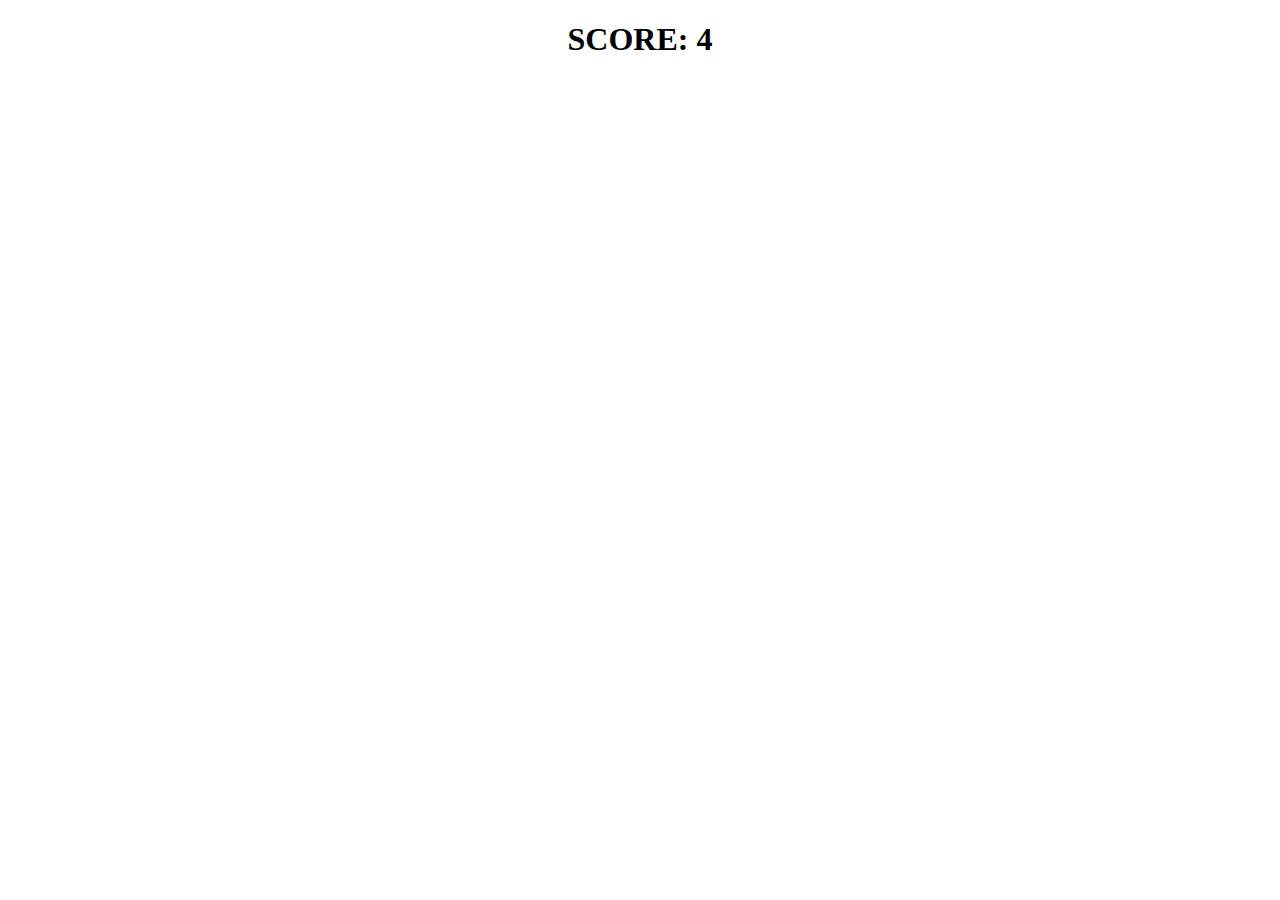
==== 3QSA1/index.html @ 6b40e933 "Add 3QSA1" ====
<!DOCTYPE html>
<html lang="en">
<head>
    <meta charset="UTF-8">
    <meta name="viewport" content="width=device-width, initial-scale=1.0">
    <title>Asteroids</title>
    <style>
        body {
            overflow: hidden;
            font-family: bahnschrift;
            cursor: none;
            text-align: center;
        } img {
            user-select: none;
        } img#player {
            width: 10%;
            transition: transform 0.1s, opacity 1s;
            position: absolute;
            opacity: 0;
        } div#bullets img {
            position: absolute;
            width: 2.5%;
        } div#meteors img {
            position: absolute;
            width: 5%;
        } h1#ui {
            text-align: center;
        }
    </style>
</head>
<body>
    <div id="bullets"></div>
    <div id="meteors"></div>
    
    <img src="resources/ship.png" id="player" draggable="false">
    
    <div id="effects"></div>
    
    <h1 id="ui">SCORE: 0</h1>
    
    <script>
        var player = document.getElementById("player");
        var position = [0, 0], movement;
        var alive = true;
        
        var score = 0;

        document.addEventListener("mousemove", event => {
            if (alive) {
             player.style.top = `${event.pageY}px`;
             player.style.left = `${event.pageX}px`;
 
             movement = event.pageX - position[0];
             if (movement > 90) movement = 90;
             else if (movement < -90) movement = -90;
             player.style.transform = `translate(-50%, -50%) rotate(${movement}deg)`;
             
             position = [event.pageX, event.pageY];
 
             player.style.opacity = 1;
            }
        });

        document.addEventListener("click", event => {
            if (document.querySelectorAll("div#bullets img").length < 3 && alive) {
                document.getElementById("bullets").innerHTML += `<img src='resources/missile.png' style='top: ${event.pageY + 10 - Math.random() * 20}px; left: ${event.pageX + 10 - Math.random() * 20}px; transform: translate(-50%, -50%) rotate(${movement + 20 -  Math.random() * 40}deg)'>`;
            }
        });
        
        function run() {
            score += 0.1;
            document.getElementById("ui").textContent = `SCORE: ${Math.round(score)}`;
            
            document.querySelectorAll("div#bullets img").forEach(bullet => {
             let angle = parseFloat(bullet.style.transform.slice(29, -4));
             bullet.style.top = `${parseFloat(bullet.style.top.slice(0, -2)) - 20 * Math.sin((angle + 90) / 180 * Math.PI)}px`;
             bullet.style.left = `${parseFloat(bullet.style.left.slice(0, -2)) - 20 * Math.cos((angle + 90) / 180 * Math.PI)}px`;
             
             let rect = bullet.getBoundingClientRect();
             
             if (rect.bottom < 0 || rect.right < 0 || rect.left > 1920) {
              bullet.parentElement.removeChild(bullet);
             }
            });
            
            document.querySelectorAll("div#effects img").forEach(effect => {
             let opacity = parseFloat(effect.style.opacity);
             opacity -= 0.04;
             if (opacity <= 0) effect.parentElement.removeChild(effect);
             effect.style.opacity = opacity;
            });
             
            document.querySelectorAll("div#meteors img").forEach(meteor => {
             meteor.style.top = `${parseFloat(meteor.style.top.slice(0, -2)) + 20}px`;
             
             if (parseFloat(meteor.style.top.slice(0, -2)) > 1080) {
              meteor.parentElement.removeChild(meteor);
             }
             
             let rect = meteor.getBoundingClientRect();
             
             // Meteor has made contact with player
             if (Math.pow(position[0] - rect.left - rect.width / 2, 2) + Math.pow(position[1] - rect.bottom + rect.width / 2, 2) < 8000) {
              // Game over
              alert("GAME OVER");
              alive = false;
             }
             
             // Meteor has made contact with bullet
             document.querySelectorAll("div#bullets img").forEach(bullet => {
              let brect = bullet.getBoundingClientRect();
              
              if (Math.pow((rect.left + rect.width / 2) - (brect.left + brect.width / 2), 2) + Math.pow((rect.top + rect.height / 2) - (brect.top + brect.height / 2), 2) < 8000) {
               score += 50;
               
               // Destroy bullet & meteor
               bullet.parentElement.removeChild(bullet);
               meteor.parentElement.removeChild(meteor);
               
               // Explosion
               document.getElementById("effects").innerHTML += `<img src='resources/boom.png' style='transform: translate(-50%, -50%); opacity: 1; position: absolute; top: ${brect.top}px; left: ${brect.left}px;'>`;
              }
              
              
             });
            });
            
            if (Math.random() < score / 5000 && document.querySelectorAll("div#meteors img").length < 20) {
             document.getElementById("meteors").innerHTML += `<img src='resources/meteor.png' style='top: -200px; left: ${Math.random() * (window.innerWidth - 100) + 50}px;'>`;
            }
            
            if (alive) {
             window.requestAnimationFrame(run);
            }
        }
        
        window.onload = run;
    </script>
</body>
</html>
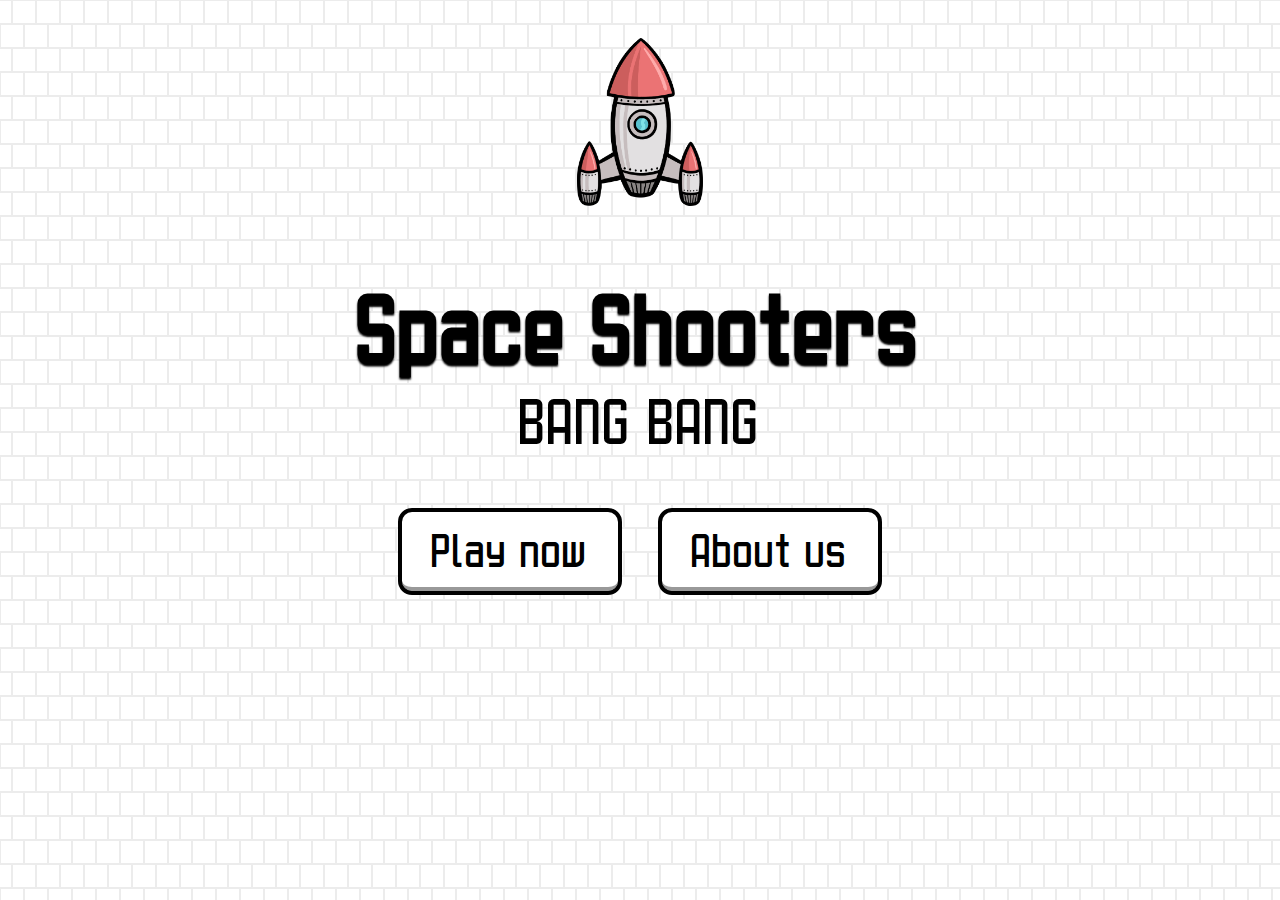
==== commit f71c18b8: "did stuff" ====
--- a/3QSA1/index.html
+++ b/3QSA1/index.html
@@ -1,140 +1,92 @@
-<!DOCTYPE html>
-<html lang="en">
-<head>
-    <meta charset="UTF-8">
-    <meta name="viewport" content="width=device-width, initial-scale=1.0">
-    <title>Asteroids</title>
-    <style>
-        body {
-            overflow: hidden;
-            font-family: bahnschrift;
-            cursor: none;
-            text-align: center;
-        } img {
-            user-select: none;
-        } img#player {
-            width: 10%;
-            transition: transform 0.1s, opacity 1s;
-            position: absolute;
-            opacity: 0;
-        } div#bullets img {
-            position: absolute;
-            width: 2.5%;
-        } div#meteors img {
-            position: absolute;
-            width: 5%;
-        } h1#ui {
-            text-align: center;
-        }
-    </style>
-</head>
-<body>
-    <div id="bullets"></div>
-    <div id="meteors"></div>
-    
-    <img src="resources/ship.png" id="player" draggable="false">
-    
-    <div id="effects"></div>
-    
-    <h1 id="ui">SCORE: 0</h1>
-    
-    <script>
-        var player = document.getElementById("player");
-        var position = [0, 0], movement;
-        var alive = true;
-        
-        var score = 0;
-
-        document.addEventListener("mousemove", event => {
-            if (alive) {
-             player.style.top = `${event.pageY}px`;
-             player.style.left = `${event.pageX}px`;
- 
-             movement = event.pageX - position[0];
-             if (movement > 90) movement = 90;
-             else if (movement < -90) movement = -90;
-             player.style.transform = `translate(-50%, -50%) rotate(${movement}deg)`;
-             
-             position = [event.pageX, event.pageY];
- 
-             player.style.opacity = 1;
-            }
-        });
-
-        document.addEventListener("click", event => {
-            if (document.querySelectorAll("div#bullets img").length < 3 && alive) {
-                document.getElementById("bullets").innerHTML += `<img src='resources/missile.png' style='top: ${event.pageY + 10 - Math.random() * 20}px; left: ${event.pageX + 10 - Math.random() * 20}px; transform: translate(-50%, -50%) rotate(${movement + 20 -  Math.random() * 40}deg)'>`;
-            }
-        });
-        
-        function run() {
-            score += 0.1;
-            document.getElementById("ui").textContent = `SCORE: ${Math.round(score)}`;
-            
-            document.querySelectorAll("div#bullets img").forEach(bullet => {
-             let angle = parseFloat(bullet.style.transform.slice(29, -4));
-             bullet.style.top = `${parseFloat(bullet.style.top.slice(0, -2)) - 20 * Math.sin((angle + 90) / 180 * Math.PI)}px`;
-             bullet.style.left = `${parseFloat(bullet.style.left.slice(0, -2)) - 20 * Math.cos((angle + 90) / 180 * Math.PI)}px`;
-             
-             let rect = bullet.getBoundingClientRect();
-             
-             if (rect.bottom < 0 || rect.right < 0 || rect.left > 1920) {
-              bullet.parentElement.removeChild(bullet);
-             }
-            });
-            
-            document.querySelectorAll("div#effects img").forEach(effect => {
-             let opacity = parseFloat(effect.style.opacity);
-             opacity -= 0.04;
-             if (opacity <= 0) effect.parentElement.removeChild(effect);
-             effect.style.opacity = opacity;
-            });
-             
-            document.querySelectorAll("div#meteors img").forEach(meteor => {
-             meteor.style.top = `${parseFloat(meteor.style.top.slice(0, -2)) + 20}px`;
-             
-             if (parseFloat(meteor.style.top.slice(0, -2)) > 1080) {
-              meteor.parentElement.removeChild(meteor);
-             }
-             
-             let rect = meteor.getBoundingClientRect();
-             
-             // Meteor has made contact with player
-             if (Math.pow(position[0] - rect.left - rect.width / 2, 2) + Math.pow(position[1] - rect.bottom + rect.width / 2, 2) < 8000) {
-              // Game over
-              alert("GAME OVER");
-              alive = false;
-             }
-             
-             // Meteor has made contact with bullet
-             document.querySelectorAll("div#bullets img").forEach(bullet => {
-              let brect = bullet.getBoundingClientRect();
-              
-              if (Math.pow((rect.left + rect.width / 2) - (brect.left + brect.width / 2), 2) + Math.pow((rect.top + rect.height / 2) - (brect.top + brect.height / 2), 2) < 8000) {
-               score += 50;
-               
-               // Destroy bullet & meteor
-               bullet.parentElement.removeChild(bullet);
-               meteor.parentElement.removeChild(meteor);
-               
-               // Explosion
-               document.getElementById("effects").innerHTML += `<img src='resources/boom.png' style='transform: translate(-50%, -50%); opacity: 1; position: absolute; top: ${brect.top}px; left: ${brect.left}px;'>`;
-              }
-              
-              
-             });
-            });
-            
-            if (Math.random() < score / 5000 && document.querySelectorAll("div#meteors img").length < 20) {
-             document.getElementById("meteors").innerHTML += `<img src='resources/meteor.png' style='top: -200px; left: ${Math.random() * (window.innerWidth - 100) + 50}px;'>`;
-            }
-            
-            if (alive) {
-             window.requestAnimationFrame(run);
-            }
-        }
-        
-        window.onload = run;
-    </script>
-</body>
-</html>
+<!DOCTYPE html>
+<html lang="en">
+<head>
+    <meta charset="UTF-8">
+    <meta name="viewport" content="width=device-width, initial-scale=1.0">
+    <title>Spaceshooters</title>
+    <style>
+        @keyframes bounce {
+            0% {
+                top: 0px;
+            } 50% {
+                top: -30px;
+            } 100% {
+                top: 0px;
+            }
+        }
+        
+        @font-face {
+            font-family: unitblock;
+            src: url("resources/Unitblock-mLAwm.ttf");
+        }
+        
+        body {
+            overflow: hidden;
+            text-align: center;
+            background-image: url("resources/grid.svg");
+            font-family: unitblock;
+        } h1 {
+            font-size: 6rem;
+            text-shadow: 0px 2px 2px black;
+            margin-bottom: 0;
+        } p {
+            margin-top: 0;
+            font-size: 4rem;
+        } a {
+            padding: 10px 30px;
+            background-color: white;
+            font-size: 3rem;
+            border-radius: 10px;
+            outline: solid 4px black;
+            border-bottom: solid 4px #999999;
+            color: black;
+            text-decoration: none;
+            border-top: none;
+            margin: 20px;
+            transition: background-color 0.5s, color 0.5s, border-bottom 0.5s;
+        } a:hover {
+            background-color: #ff2a2a;
+            border-bottom: solid 4px #cc0000;
+            color: white;
+        } img#rocket {
+            width: 10%;
+            position: relative;
+            animation: 3s ease 0s bounce infinite;
+            margin-top: 30px;
+        } img#crosshair {
+            width: 10%;
+            position: absolute;
+            transform: translate(-50%, -50%);
+            transition: opacity 0.5s;
+            z-index: -1;
+            opacity: 0;
+        } @media only screen and (max-width: 600px) {
+        }
+    </style>
+</head>
+<body>
+    <img alt="Crosshair" src="resources/crosshair.svg" id="crosshair" draggable="false">
+    
+    <img alt="Spaceship" src="resources/ship.png" id="rocket">
+    <h1>Space Shooters</h1>
+    <p>BANG BANG</p>
+    
+    <a href="game.html">Play now</a>
+    <a href="about.html">About us</a>
+    
+    <script>
+        var crosshair = document.getElementById("crosshair");
+        document.addEventListener("mousemove", (event) => {
+            crosshair.style.top = `${event.pageY}px`;
+            crosshair.style.left = `${event.pageX}px`;
+            crosshair.style.opacity = 1;
+            
+            document.body.style.backgroundPosition = `${-0.1*event.pageX}px ${-0.1*event.pageY}px`;
+        });
+        
+        document.addEventListener("mouseout", (event) => {
+            crosshair.style.opacity = 0;
+        });
+    </script>
+</body>
+</html>
